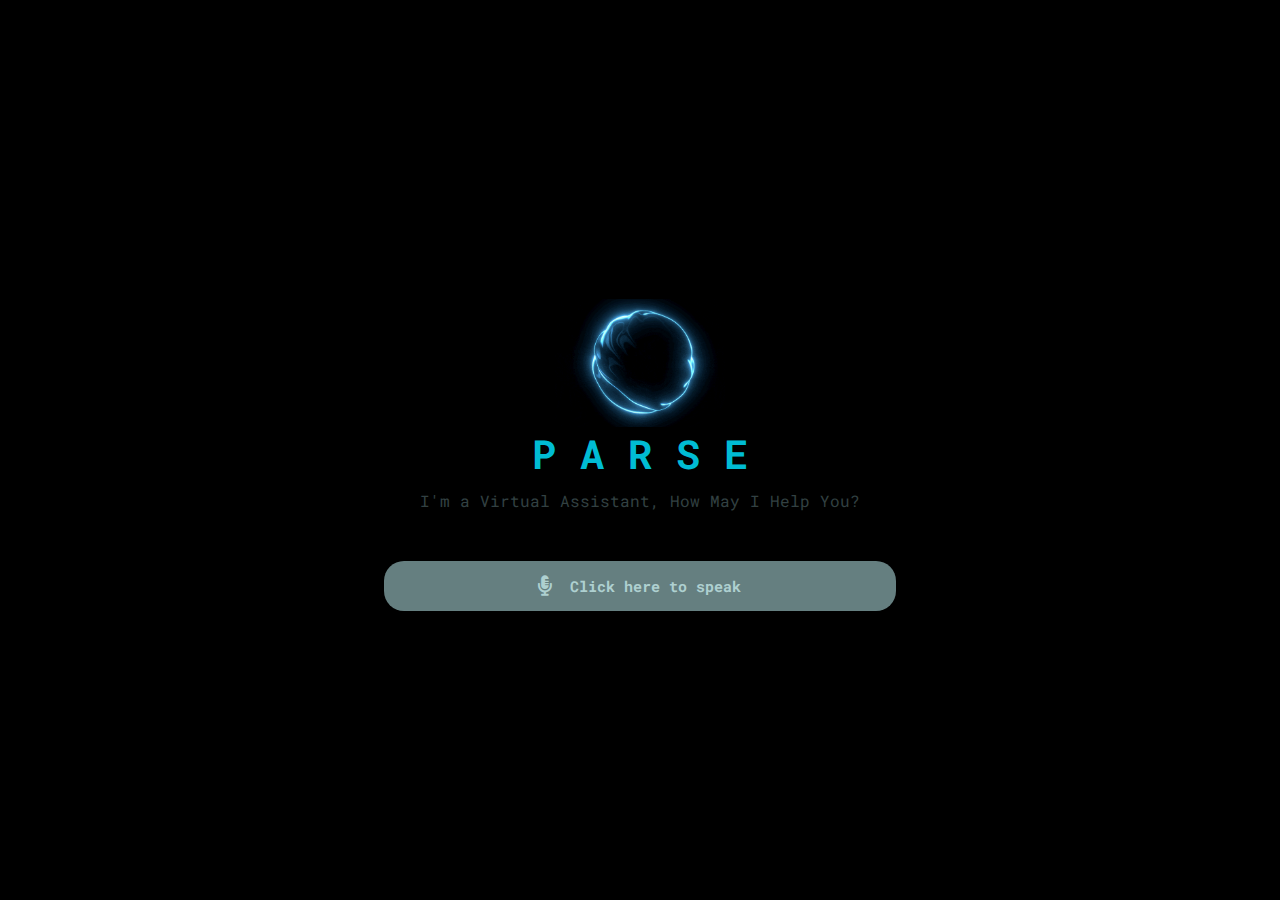
==== parse.html @ 4a6312fd "Update parse.html" ====
<!DOCTYPE html>
<html lang="en">

<head>
    <meta charset="UTF-8">
    <meta http-equiv="X-UA-Compatible" content="IE=edge">
    <meta name="viewport" content="width=device-width, initial-scale=1.0">
    <title>Parse - Virtual Assistant</title>

    <!---- CSS Linkage ------>
    <link rel="stylesheet" href="parse.css">

    <!---- Font Awesome Cdn Linkage ------>
    <link rel="stylesheet" href="https://cdnjs.cloudflare.com/ajax/libs/font-awesome/5.15.3/css/all.min.css">

</head>

<body>
    <section class="main">
        <div class="image-container">
            <div class="image">
                <img src="gif.gif" alt="image">
            </div>
            <h1>P A R S E</h1>
            <p id="hi-text">I'm a Virtual Assistant, How May I Help You?</p>
        </div>
        <div class="input">
            <button class="talk"><i class="fas fa-microphone-alt"></i></button>
            <h1 class="content"> Click here to speak</h1>
        </div>
    </section>

    <!------- Js Linkage --------->
    <script src="parse.js"></script>
</body>

</html>
---- parse.css ----
@import url("https://fonts.googleapis.com/css2?family=Roboto+Mono:wght@100;200;300;400;500;600;700&display=swap");

* {
  margin: 0;
  padding: 0;
  box-sizing: border-box;
  font-family: "Roboto Mono", monospace;
}

.main {
  min-height: 100vh;
  position: relative;
  width: 100%;
  background: #000;
  display: flex;
  flex-direction: column;
  align-items: center;
  justify-content: center;
}

.main .image-container {
  padding: 10px;
}

.main .image-container .image {
  width: 100%;
  display: flex;
  align-items: center;
  justify-content: center;
}

.main .image-container .image img {
  width: 170px;
  align-items: center;
}

.main .image-container h1 {
  color: #00bcd4;
  text-align: center;
  margin-bottom: 10px;
  font-size: 40px;
}

.main .image-container p {
  color: #324042;
  text-align: center;
  margin-bottom: 40px;
}

.main .input {
  display: flex;
  justify-content: center;
  align-items: center;
  width: 40vw;
  height: 50px;
  border-radius: 20px;
  background: rgb(202 253 255 / 50%);
}

.main .input .talk {
  background: transparent;
  outline: none;
  border: none;
  width: 50px;
  height: 50px;
  display: flex;
  justify-content: center;
  align-items: center;
  font-size: 15px;
  cursor: pointer;
}

.main .input .talk i {
  font-size: 20px;
  color: #aed0d0;
}

.main .input .content {
  color: #aed0d0;
  font-size: 15px;
  margin-right: 20px;
}
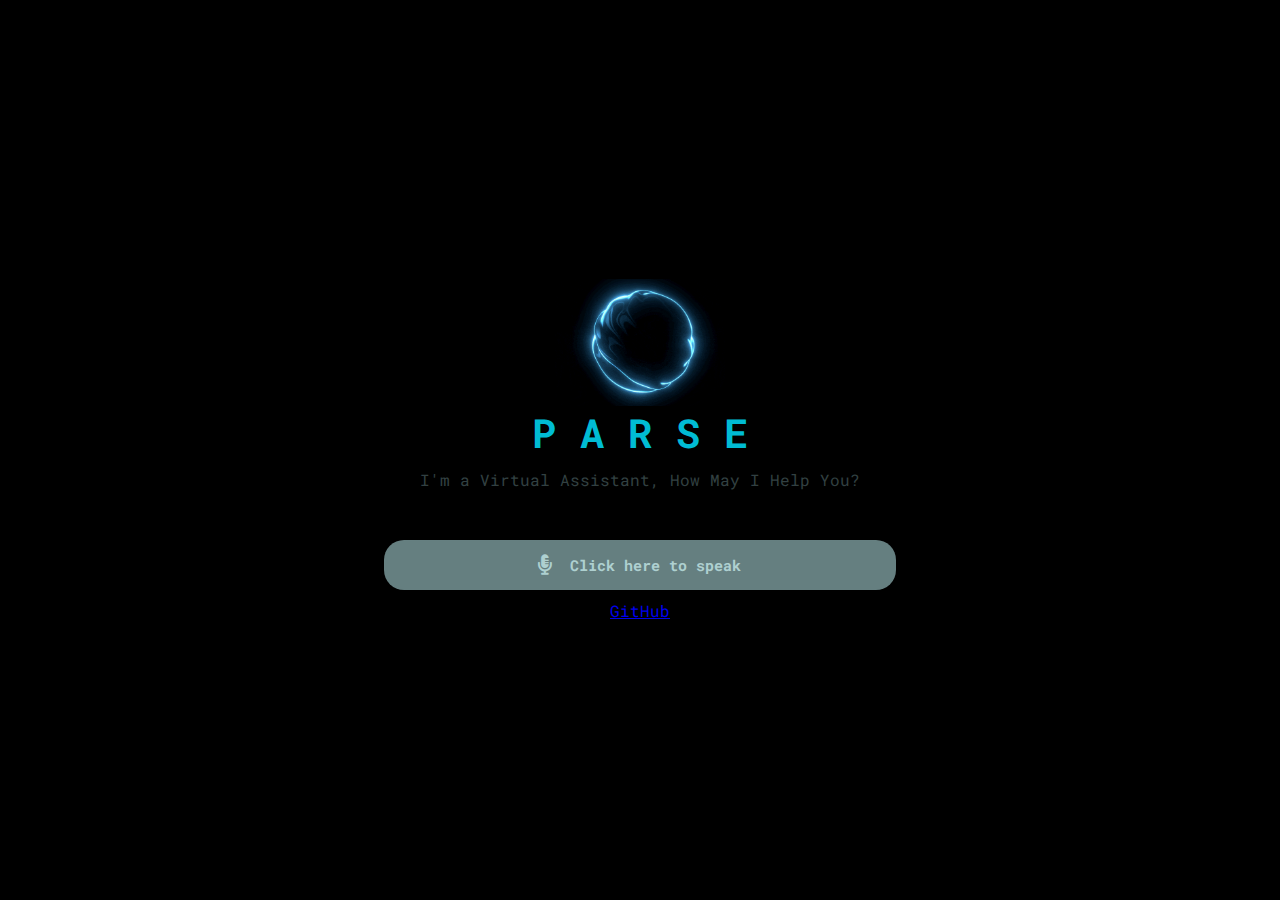
==== commit 19666d7d: "Update parse.html" ====
--- a/parse.html
+++ b/parse.html
@@ -28,6 +28,9 @@
             <button class="talk"><i class="fas fa-microphone-alt"></i></button>
             <h1 class="content"> Click here to speak</h1>
         </div>
+        <div class="github">
+            <a href="https://github.com/DiamondBr3aker/Parse">GitHub</a>
+        </div>
     </section>
 
     <!------- Js Linkage --------->
--- a/parse.css
+++ b/parse.css
@@ -16,6 +16,15 @@
   flex-direction: column;
   align-items: center;
   justify-content: center;
+}
+
+.main .github {
+  color: white;
+  background: black;
+  align-items: right;
+  justify-content: right;
+  padding: 10px;
+  position: bottom;
 }
 
 .main .image-container {
